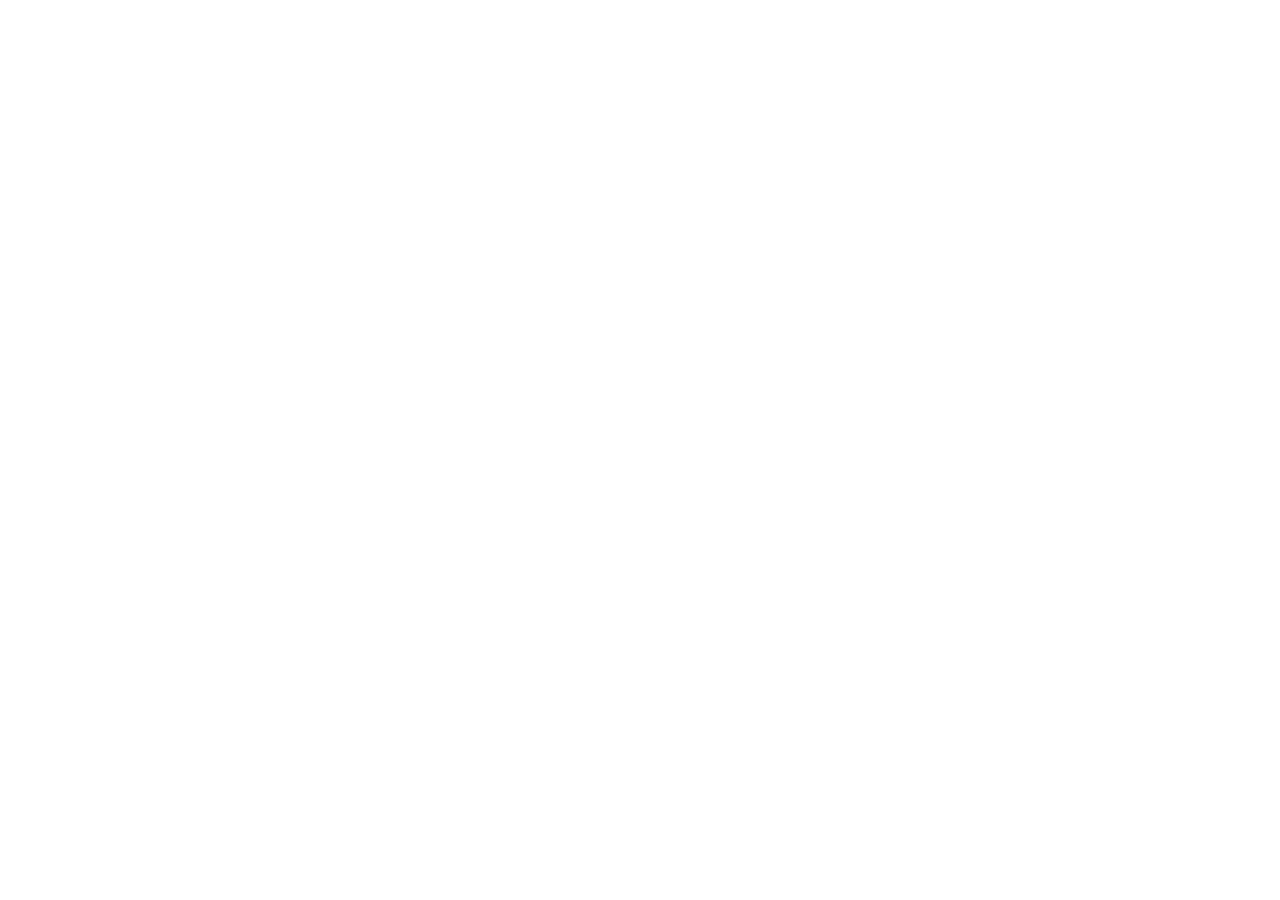
==== art-jam/index.html @ c67ef72e "started art jam" ====
<!DOCTYPE html>
<html>

<head>
  <meta charset="utf-8">
  <meta name="viewport" width=device-width, initial-scale=1.0, maximum-scale=1.0, user-scalable=0>

  <title>Art Jam</title>

  <!-- CSS stylesheet(s) -->
  <link rel="stylesheet" type="text/css" href="css/style.css" />

  <!-- Library script(s) -->

  <!-- p5.min.js is the main p5 library -->
  <script src="js/libraries/p5.min.js"></script>
  <!-- p5.sound.min.js allows us to use sound -->
  <script src="js/libraries/p5.sound.min.js"></script>

  <!-- My script(s) -->
  <script src="js/script.js"></script>
</head>

<body>
  <!-- HTML would go here if needed. -->
</body>

</html>
---- art-jam/css/style.css ----
/*********************************************

Here is a description of any special CSS used.
In this case it's just padding and margin to 0
and then centring the canvas (and anything else)
using the CSS Grid.

Also hides overflow.

**********************************************/

body {
  padding: 0;
  margin: 0;
  display: grid; /* Set up the grid and justify/align to center */
  justify-content: center;
  align-content: center;
  height: 100vh; /* Body is the height of the viewport */
  overflow: hidden; /* Hide anything that goes off the window size */
}
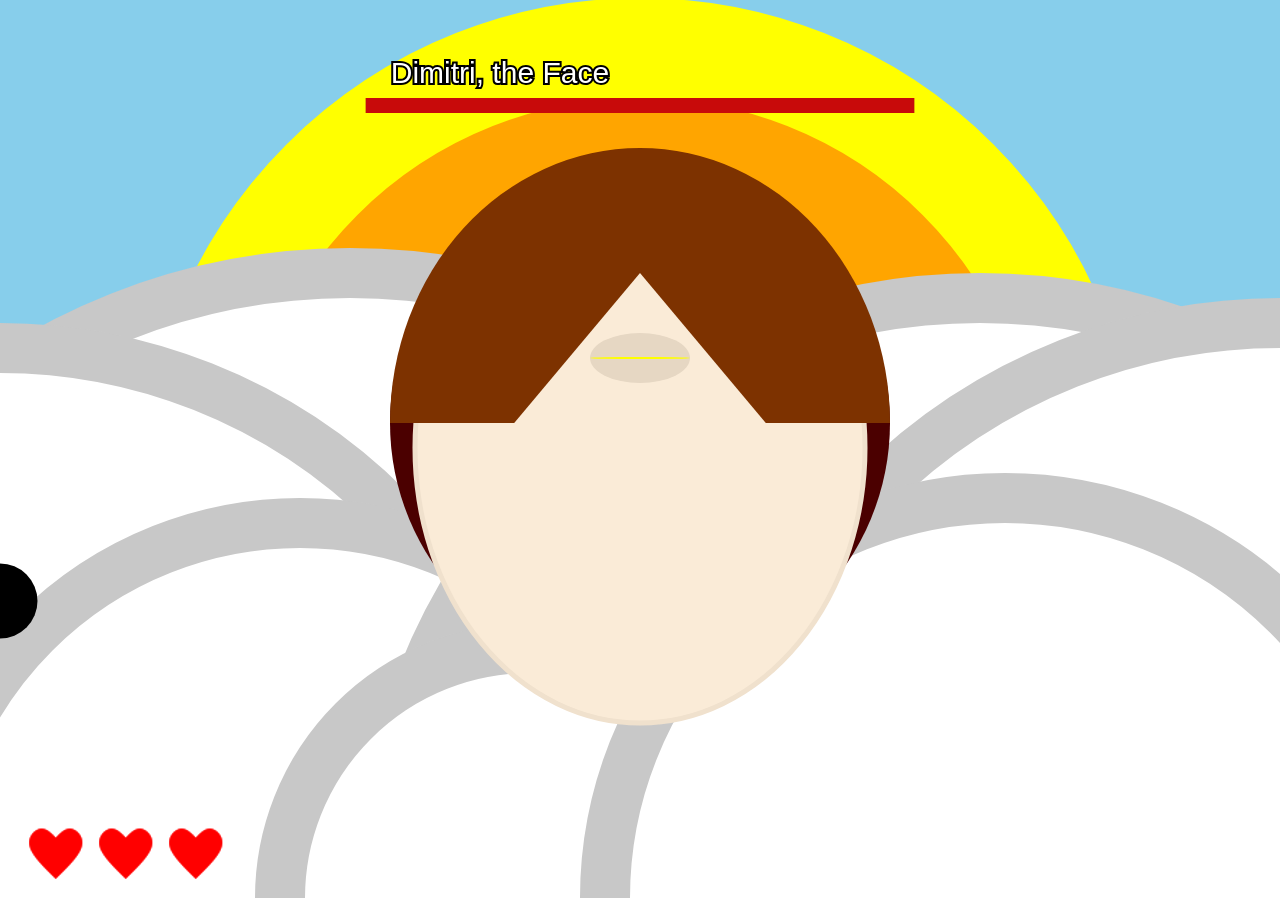
==== commit 4923770c: "small update changed the simple circles to images of hearts for the player's health HUD and also cha" ====
--- a/art-jam/index.html
+++ b/art-jam/index.html
@@ -5,7 +5,7 @@
   <meta charset="utf-8">
   <meta name="viewport" width=device-width, initial-scale=1.0, maximum-scale=1.0, user-scalable=0>
 
-  <title>Art Jam</title>
+  <title>Art Jam: Defeating Dimitri, the Face</title>
 
   <!-- CSS stylesheet(s) -->
   <link rel="stylesheet" type="text/css" href="css/style.css" />
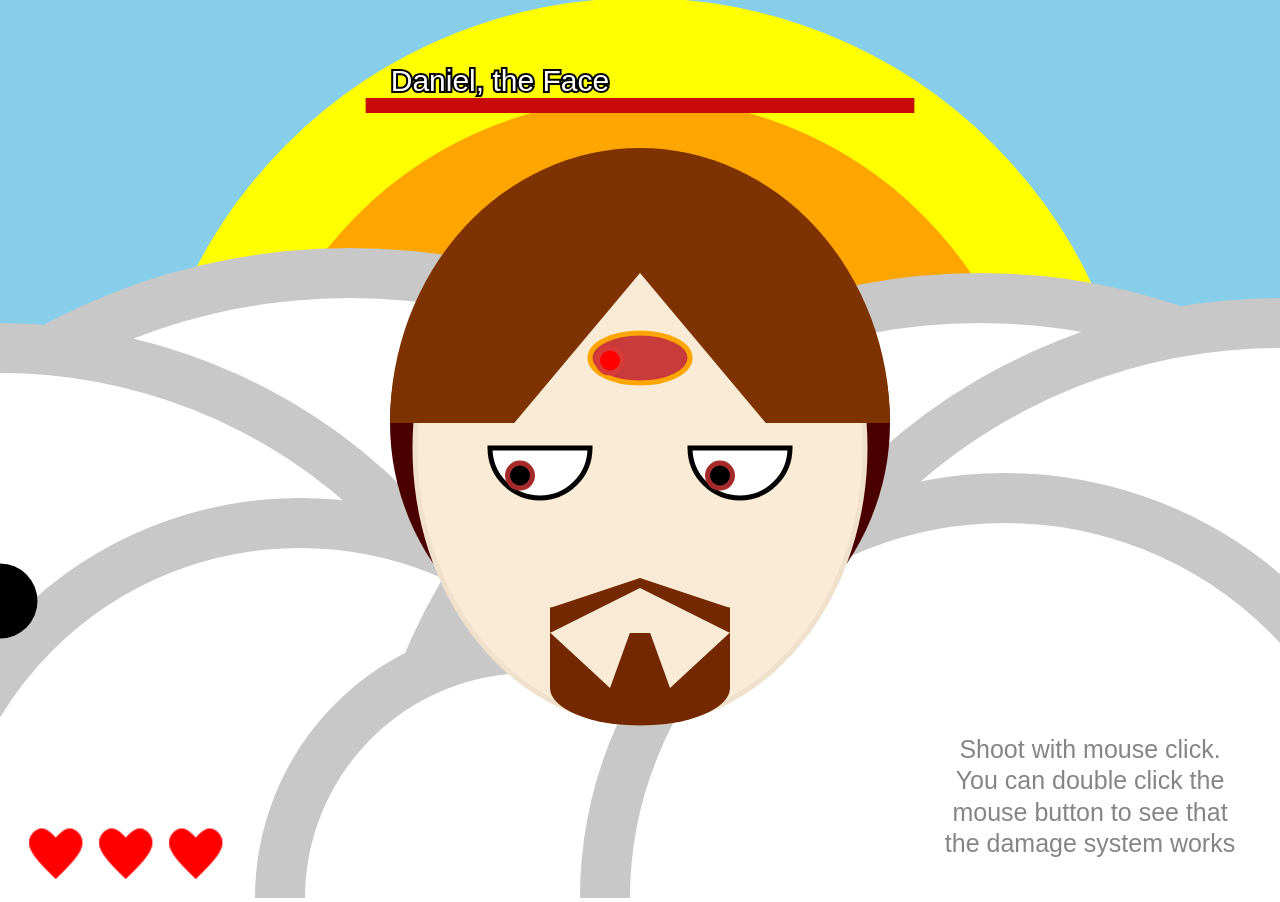
==== commit a3e7f2b7: "final update i unfortunately had to omit the boss' movements and attacks as it caused a lot of bugs " ====
--- a/art-jam/index.html
+++ b/art-jam/index.html
@@ -5,7 +5,7 @@
   <meta charset="utf-8">
   <meta name="viewport" width=device-width, initial-scale=1.0, maximum-scale=1.0, user-scalable=0>
 
-  <title>Art Jam: Defeating Dimitri, the Face</title>
+  <title>Art Jam: Defeating Daniel, the Face</title>
 
   <!-- CSS stylesheet(s) -->
   <link rel="stylesheet" type="text/css" href="css/style.css" />
